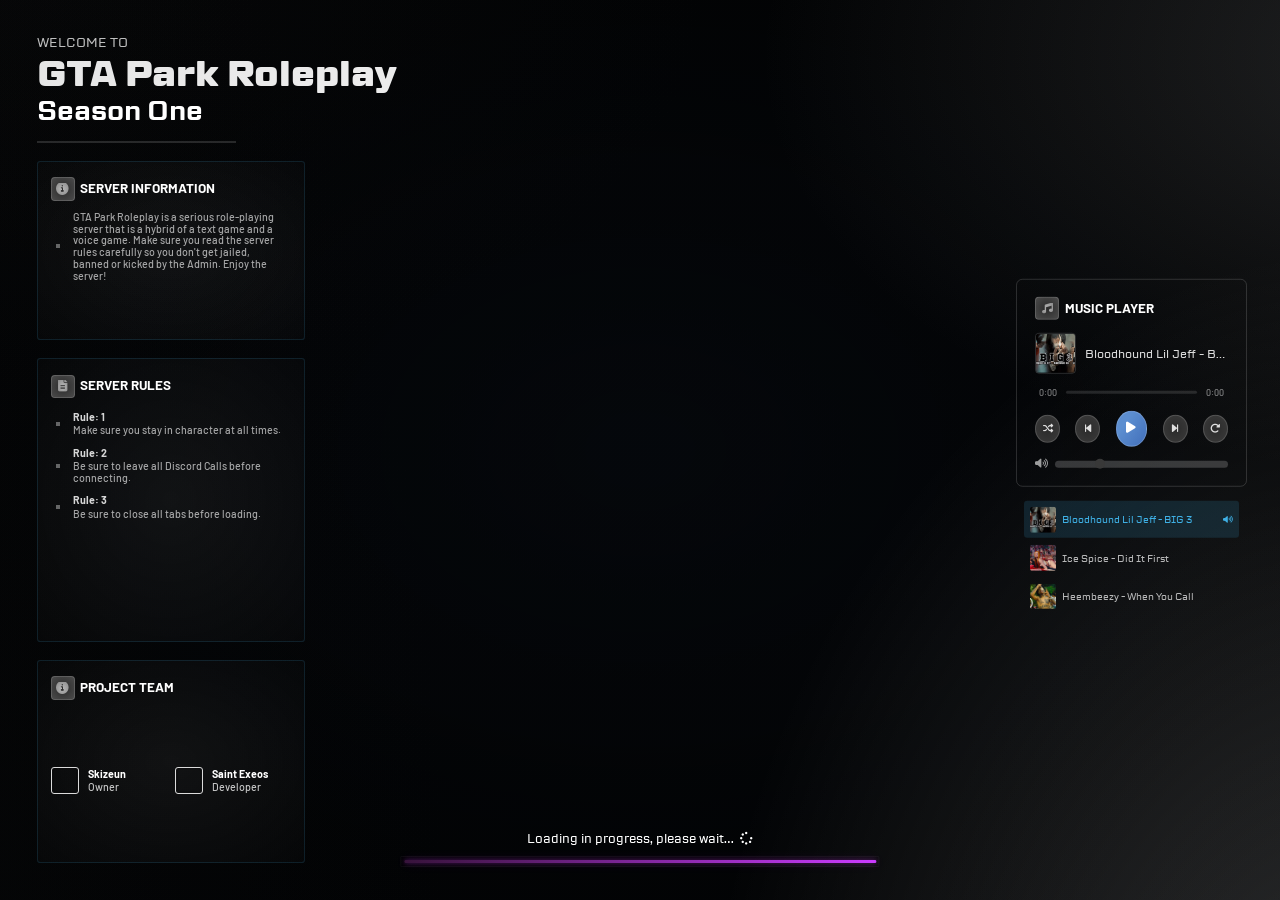
==== nui/index.html @ f9bf4926 "Initial commit: FiveM loading screen with music player" ====
<!DOCTYPE html>
<html lang="en">
  <head>
    <meta charset="UTF-8" />
    <meta http-equiv="X-UA-Compatible" content="IE=edge" />
    <meta name="viewport" content="width=device-width, initial-scale=1.0" />
    <title>Document</title>
    <link rel="stylesheet" href="https://cdnjs.cloudflare.com/ajax/libs/font-awesome/6.4.0/css/all.min.css" integrity="sha512-iecdLmaskl7CVkqkXNQ/ZH/XLlvWZOJyj7Yy7tcenmpD1ypASozpmT/E0iPtmFIB46ZmdtAc9eNBvH0H/ZpiBw==" crossorigin="anonymous" referrerpolicy="no-referrer"/>
    <link rel="stylesheet" href="css/style.css" />
  </head>
  <body>
    <video id="MusicVideo" autoplay muted loop playsinline></video>
    <audio id="MusicAudio" preload="auto"></audio>
    <div id="Video"></div>
    <div id="Music"></div>
    <div class="General">
      <div class="leftSide">
        <div class="titleBox"></div>
        <div class="leftLine"></div>
        <div class="infoBoxs boxstyle"></div>
        <div class="rulesBoxs boxstyle"></div>
        <div class="staffBoxs boxstyle"></div>
      </div>
      <div class="socialMedia"></div>
      <div class="mpWrapper">
        <div class="musicPlayer">
          <div class="mpHeader">
            <div class="mpTitleIcon">
              <i class="fa-solid fa-music"></i>
            </div>
            <div class="mpTitle">MUSIC PLAYER</div>
          </div>
          <div class="mpTrackInfo">
            <div class="mpCover"><img class="mpCoverImg" src="" alt="cover" /></div>
            <div class="mpTrackName"></div>
          </div>
          <div class="mpProgressSection">
            <span class="mpTimeLeft">0:00</span>
            <div class="mpProgressBar">
              <div class="mpProgress"></div>
            </div>
            <span class="mpTimeRight">0:00</span>
          </div>
          <div class="mpControls">
            <div class="mpBtn mpShuffle"><i class="fa-solid fa-shuffle"></i></div>
            <div class="mpBtn mpPrev"><i class="fa-solid fa-backward-step"></i></div>
            <div class="mpBtn mpPlayPause"><i class="fa-solid fa-play"></i></div>
            <div class="mpBtn mpNext"><i class="fa-solid fa-forward-step"></i></div>
            <div class="mpBtn mpRestart"><i class="fa-solid fa-rotate-right"></i></div>
          </div>
          <div class="mpVolume">
            <i class="fa-solid fa-volume-high mpVolIcon"></i>
            <input type="range" min="0" max="100" value="25" class="mpVolSlider" />
          </div>
        </div>
        <div class="mpPlaylist"></div>
      </div>
      <div class="proggresBarBox">
        <div class="progressTopSide">
          <div class="loadingText">
          </div>
        </div>
        <div class="progressBar">
          <div class="progress">
          </div>
        </div>
      </div>

    </div>
    <script src="https://ajax.googleapis.com/ajax/libs/jquery/3.6.0/jquery.min.js"></script>
    <script src="../config/config.js"></script>
    <script src="./js/app.js"></script>
    <script src="./js/musicplayer.js"></script>
  </body>
</html>
---- nui/css/style.css ----
@import url("https://fonts.googleapis.com/css2?family=Barlow:ital,wght@0,100;0,200;0,300;0,400;0,500;0,600;0,700;0,800;0,900;1,100;1,200;1,300;1,400;1,500;1,600;1,700;1,800;1,900&display=swap");
@import url("https://fonts.googleapis.com/css2?family=Inter:wght@100;200;300;400;500;600;700;800;900&display=swap");

@font-face {
  font-family: "TT Lakes NeueBlack";
  src: url(../font/TTLakesNeue-Black.ttf);
  font-style: normal;
}

@font-face {
  font-family: "TT Lakes NeueMedium";
  src: url(../font/TTLakesNeue-Medium.ttf);
  font-style: normal;
}

@font-face {
  font-family: "TT Lakes NeueDBold";
  src: url(../font/TTLakesNeue-DBold.ttf);
  font-style: normal;
}

@font-face {
  font-family: "TT Lakes NeueBold";
  src: url(../font/TTLakesNeue-Bold.ttf);
  font-style: normal;
}

@font-face {
  font-family: "TT Lakes NeueXBold";
  src: url(../font/TTLakesNeue-XBold.ttf);
  font-style: normal;
}

* {
  margin: 0;
  box-sizing: border-box;
  user-select: none;
}

body {
  overflow: hidden;
  width: 100vw;
  height: 100vh;
  background: #000;
}

.General {
  position: relative;
  z-index: 1;
  overflow: hidden;
  padding-top: 2.8646vw;
  padding-left: 2.8646vw;
  padding-bottom: 2.8646vw;
  width: 100%;
  height: 100%;
  background: radial-gradient(
        43.72% 138.19% at -8.85% 100%,
        rgba(14, 14, 14, 0.22) 0%,
        rgba(44, 1, 1, 0) 100%
      )
      /* warning: gradient uses a rotation that is not supported by CSS and may not behave as expected */,
    radial-gradient(
        48.36% 85.97% at 109.3% 108.98%,
        rgba(14, 14, 14, 0.12) 0%,
        rgba(56, 0, 0, 0) 100%
      )
      /* warning: gradient uses a rotation that is not supported by CSS and may not behave as expected */,
    radial-gradient(
        53.2% 43.01% at 1.67% 0%,
        rgba(14, 14, 14, 0.304) 0%,
        rgba(126, 0, 0, 0) 100%
      )
      /* warning: gradient uses a rotation that is not supported by CSS and may not behave as expected */,
    radial-gradient(
        52.76% 103.56% at 106.9% 130.74%,
        rgba(255, 255, 255, 0.2) 0%,
        rgba(0, 0, 0, 0) 100%,
        rgba(255, 255, 255, 0) 100%
      )
      /* warning: gradient uses a rotation that is not supported by CSS and may not behave as expected */,
    radial-gradient(
        53.12% 46.7% at 112.53% 6.2%,
        rgba(128, 128, 128, 0.24) 0%,
        rgba(148, 55, 56, 0) 100%
      )
      /* warning: gradient uses a rotation that is not supported by CSS and may not behave as expected */,
    radial-gradient(
      50% 50% at 50% 50%,
      rgba(0, 0, 0, 0) 0%,
      rgba(0, 0, 0, 0.53) 100%
    ),
    radial-gradient(
      50% 50% at 50% 50%,
      rgba(11, 18, 28, 0.4) 0%,
      rgba(7, 11, 16, 0.6) 100%
    );
}

.leftSide {
  height: 100%;
  justify-content: space-between;
  display: flex;
  flex-direction: column;
}

.titleBox {
  gap: 0.2083vw;
  display: flex;
  flex-direction: column;
  font-family: "TT Lakes NeueMedium";
  font-style: normal;
  font-weight: 400;
  font-size: 1.0417vw;
  line-height: 90%;
  color: rgba(255, 255, 255, 0.74);
}

.titleBox span {
  font-family: "TT Lakes NeueBlack";
  font-style: normal;
  font-weight: 400;
  font-size: 2.8179vw;
  line-height: 125%;
  /* identical to box height, or 49px */

  background: linear-gradient(154.07deg, #e0e0e0 -21.75%, #ffffff 111.74%);
  -webkit-background-clip: text;
  -webkit-text-fill-color: transparent;
  background-clip: text;
  text-fill-color: transparent;
}

.titleBox p {
  font-family: "TT Lakes NeueBold";
  font-style: normal;
  font-weight: 400;
  font-size: 2.1134vw;
  line-height: 90%;
  color: #ffffff;
}

.leftLine {
  width: 15.5729vw;
  height: 0.1042vw;
  background: rgba(255, 255, 255, 0.14);
}

.boxstyle {
  background-image: radial-gradient(
    97.01% 97.01% at 50% 50%,
    rgba(255, 255, 255, 0.06) 0%,
    rgba(255, 255, 255, 0) 100%
  );
  border: 0.1042vw solid rgba(63,176,229, 0.14);
  border-radius: 0.2604vw;
  background-size: 100% 100%;
  background-position: 0 0;
  transition: background-image 1500ms, background-position 1500ms,
    background-size 1500ms;
}

.boxstyle:hover {
  background-image: radial-gradient(
      47.18% 47.18% at 50% 100%,
      rgba(255, 255, 255, 0.112) 0%,
      rgba(255, 255, 255, 0) 100%
    ),
    radial-gradient(
      97.01% 97.01% at 50% 50%,
      rgba(255, 255, 255, 0.06) 0%,
      rgba(255, 255, 255, 0) 100%
    );
  background-size: 150% 150%;
  background-position: center;
}

.infoBoxs {
  gap: 0.7813vw;
  padding: 1.1979vw 1.0417vw;
  display: flex;
  flex-direction: column;
  width: 21vw;
  height: 21.7%;
}

.rulesBoxs {
  gap: 1.0417vw;
  padding: 1.1979vw 1.0417vw;
  display: flex;
  flex-direction: column;
  width: 21vw;
  height: 34.3%;
}

.infoBoxTitle {
  justify-content: space-between;
  display: flex;
  width: 100%;
  align-items: flex;
}

.infoTitleIcon {
  display: flex;
  align-items: center;
  justify-content: center;
  width: 1.8557vw;
  height: 1.8557vw;
  background: radial-gradient(
    138.39% 138.39% at 50% 50%,
    #2b2b2b 0%,
    #696969 100%
  );
  border: 0.0773vw solid rgba(255, 255, 255, 0.15);
  border-radius: 0.2969vw;
}

.infoTitleIcon i {
  font-size: 1vw;
  background: radial-gradient(
    180% 180% at 50% 50%,
    rgba(253, 253, 253, 0.67) 0%,
    rgba(255, 255, 255, 0) 100%
  );
  -webkit-background-clip: text;
  -webkit-text-fill-color: transparent;
  background-clip: text;
  text-fill-color: transparent;
}

.infoTitle {
  display: flex;
  gap: 0.2083vw;
  flex-direction: column;
  font-family: "Barlow";
  font-style: normal;
  font-weight: 700;
  font-size: 1.0504vw;
  line-height: 90%;
  color: #ffffff;
}

.infoTitle span {
  font-family: "Barlow";
  font-style: normal;
  font-weight: 500;
  font-size: 0.7003vw;
  line-height: 90%;
  color: rgba(255, 255, 255, 0.54);
}

.infoTitleBoxs {
  align-items: center;
  display: flex;
  gap: 0.4167vw;
}

.infoBottomBox {
  overflow-x: hidden;
  overflow-y: scroll;
  padding-left: 0.4208vw;
  display: flex;
  flex-direction: column;
  gap: 0.6771vw;
  width: 100%;
  height: 84%;
}

.infoBox {
  width: 100%;
  display: flex;
  align-items: center;
  gap: 0.9896vw;
}

.infoEffect {
  width: 0.3125vw;
  height: 0.3125vw;
  background: rgba(255, 255, 255, 0.37);
}

.infoText {
  width: 16.6vw;
  display: flex;
  flex-direction: column;
  gap: 0.2083vw;
  font-family: "Barlow";
  font-style: normal;
  font-weight: 700;
  font-size: 0.8333vw;
  line-height: 90%;
  color: rgba(255, 255, 255, 0.83);
}

.infoText p {
  font-family: "Barlow";
  font-style: normal;
  font-weight: 500;
  font-size: 0.8333vw;
  line-height: 110%;
  color: rgba(255, 255, 255, 0.63);
}

/* width */
::-webkit-scrollbar {
  width: 0.01vw;
}

/* Track */
::-webkit-scrollbar-track {
  background: rgba(255, 255, 255, 0.08);
  border-radius: 0.2291666666666666vw;
}

/* Handle */
::-webkit-scrollbar-thumb {
  background: #dfdfdf;
  border-radius: 0.7291666666666666vw;
}

.infoDescription {
  font-family: "Barlow";
  font-style: normal;
  font-weight: 400;
  font-size: 1.0417vw;
  line-height: 90%;
  color: rgba(255, 255, 255, 0.67);
}

.staffBoxs {
  gap: 1.0417vw;
  padding: 1.1979vw 1.0417vw 1.1979vw  1.0417vw;
  display: flex;
  height: 24.6%;
  flex-direction: column;
  width: 21vw;
}

.staffBottom {
  overflow-x: hidden;
  overflow-y: scroll;
  width: 100%;
  gap: 1.7188vw;
  row-gap: 1.3021vw;
  height: 80%;
  display: flex;
  flex-wrap: wrap;
  padding: 0.15vw;
}

.staffBox {
  gap: 0.8854vw;
  display: flex;
  align-items: center;
}

.staffImg {
  position: relative;
  width: 1.875vw;
  height: 1.875vw;
  background-size: cover;
  background-position: center;
  border: 0.1042vw solid rgba(0, 0, 0, 0.21);
  border-radius: 0.235vw;
}

.staffImg::before {
  content: "";
  position: absolute;
  display: flex;
  top: -0.2083vw;
  left: -0.2083vw;
  right: -0.2083vw;
  bottom: -0.2083vw;
  opacity: 1;
  border: 0.0521vw solid #dbdbdb;
  border-radius: 0.235vw;
}

.staffName {
  width: 5.2083vw;
  display: flex;
  flex-direction: column;
  gap: 0.0521vw;
  font-family: "Barlow";
  font-style: normal;
  font-weight: 700;
  font-size: 0.8333vw;
  line-height: 113%;
  color: #ffffff;
}

.staffName span {
  font-family: "Barlow";
  font-style: normal;
  font-weight: 500;
  font-size: 0.8333vw;
  line-height: 113%;
  color: rgba(255, 255, 255, 0.76);
}

.socialMedia {
  display: flex;
  flex-direction: column;
  gap: 0.9375vw;
  position: absolute;
  top: 2.8646vw;
  right: 0;
}

.socialBox {
  gap: 0.7813vw;
  display: flex;
  align-items: center;
  flex-direction: row-reverse;
  padding-left: 1.0417vw;
  padding-right: 2.6042vw;
  height: 5.2083vw;
  background-image: linear-gradient(
    270deg,
    rgba(255, 255, 255, 0.1) 1.15%,
    rgba(255, 255, 255, 0) 100%
  );
  transition: 300ms;
  background-size: 100% 100%;
  background-position: 0 0;
  transition: background-image 1500ms, background-position 1500ms,
    background-size 1500ms;
}

.socialBox:hover {
  cursor: pointer;
  background-image: linear-gradient(
    270deg,
    rgba(255, 255, 255, 0.2) 1.15%,
    rgba(255, 255, 255, 0) 100%
  );
  background-size: 150% 150%;
  background-position: center;
}

.socialIcon {
  display: flex;
  align-items: center;
  justify-content: center;
  width: 3.6458vw;
  height: 3.6458vw;
  background: linear-gradient(125.11deg, #5c8ed0 29.36%, #4573bd 90.83%);
  border: 0.1042vw solid rgba(255, 255, 255, 0.17);
  border-radius: 0.4102vw;
}

.socialIcon i {
  font-size: 1.5vw;
  background: radial-gradient(
    132.19% 132.19% at 50% 50%,
    #ffffff 0%,
    rgba(255, 255, 255, 0) 100%
  );
  -webkit-background-clip: text;
  -webkit-text-fill-color: transparent;
  background-clip: text;
  text-fill-color: transparent;
}

.socialText {
  gap: 0.3646vw;
  height: 53%;
  display: flex;
  text-align: right;
  flex-direction: column;
  font-family: "TT Lakes NeueXBold";
  font-style: normal;
  font-weight: 400;
  font-size: 1.2167vw;
  line-height: 90%;
  color: rgba(255, 255, 255, 0.90);
}

.socialText span {
  font-family: "TT Lakes NeueMedium";
  font-style: normal;
  font-weight: 400;
  font-size: 0.8417vw;
  line-height: 90%;
  text-align: right;
  
  background-clip: text;
}

.web {
  background: linear-gradient(125.11deg, #7a5cd0 29.36%, #9745bd 90.83%),
    linear-gradient(125.11deg, #141414 29.36%, #141414 90.83%);
  -webkit-background-clip: text;
  -webkit-text-fill-color: transparent;
  background-clip: text;
  text-fill-color: transparent;
}

.youtube {
  background: linear-gradient(125.11deg, #d4d4d4 29.36%, #d4d4d4 90.83%),
    linear-gradient(125.11deg, #d4d4d4 29.36%, #d4d4d4 90.83%);
  -webkit-background-clip: text;
  -webkit-text-fill-color: transparent;
  background-clip: text;
  text-fill-color: transparent;
}


.proggresBarBox {
  gap: 0.8333vw;
  display: flex;
  flex-direction: column;
  align-items: center;
  position: absolute;
  bottom: 2.6042vw;
  left: 50%;
  transform: translateX(-50%);
}

.progressBar {
  padding: 0.2083vw;
  display: flex;
  width: 37.4479vw;
  background: radial-gradient(
    97.01% 97.01% at 50% 50%,
    rgba(54, 0, 0, 0.06) 0%,
    rgba(255, 255, 255, 0) 100%
  );
  border: 0.0521vw solid rgba(255, 255, 255, 0.04);
  border-radius: 0.1042vw;
}

.progress {
  position: relative;
  width: 0%;
  height: 0.2604vw;
  background: linear-gradient(90deg, #37133b, #cb3bff);
  border-radius: 0.1042vw;
  animation: loadingFill 30s ease-out forwards;
  box-shadow: 0 0 0.4vw rgba(203, 59, 255, 0.4), 0 0 0.8vw rgba(203, 59, 255, 0.15);
  overflow: hidden;
}

.progress::after {
  content: '';
  position: absolute;
  top: 0;
  left: -100%;
  width: 60%;
  height: 100%;
  background: linear-gradient(90deg, transparent, rgba(255, 255, 255, 0.45), transparent);
  animation: shimmer 1.8s ease-in-out infinite;
}

@keyframes shimmer {
  0% { left: -60%; }
  100% { left: 120%; }
}

@keyframes loadingFill {
  0% { width: 0%; }
  10% { width: 15%; }
  30% { width: 35%; }
  50% { width: 55%; }
  70% { width: 72%; }
  85% { width: 88%; }
  100% { width: 100%; }
}


.progress-text {
  position: absolute;
  top: 1.2vw;
  right: -0.7vw;
  font-family: "Barlow";
  font-style: normal;
  font-weight: 600;
  font-size: 0.8659vw;
  line-height: 90%;
  color: #ffffff;
}

.progressTopSide {
  width: 100%;
  display: flex;
  align-items: center;
  justify-content: center;
}

.soundIcon {
  display: flex;
  align-items: center;
  justify-content: center;
  width: 1.9792vw;
  height: 1.9792vw;
  background: radial-gradient(
    138.39% 138.39% at 50% 50%,
    #e0e0e0 0%,
    #292929 100%
  );
  border: 0.0825vw solid rgba(255, 255, 255, 0.15);
  border-radius: 0.3167vw;
}

.soundIcon i {
  font-size: 0.8vw;
  background: radial-gradient(
    109.37% 109.37% at 50% 50%,
    #000000 0%,
    rgba(0, 0, 0, 0) 100%
  );
  -webkit-background-clip: text;
  -webkit-text-fill-color: transparent;
  background-clip: text;
  text-fill-color: transparent;
}

.soundText {
  display: flex;
  gap: 0.3937vw;
  flex-direction: column;
  font-family: 'TT Lakes NeueMedium';
  font-style: normal;
  font-weight: 600;
  font-size: 0.8659vw;
  line-height: 90%;
  color: #ffffff;
}

.soundBox {
  gap: 0.5729vw;
  align-items: center;
  display: flex;
}

.loadingText {
  display: flex;
  gap: 0.5vw;
  font-family: 'TT Lakes NeueMedium';
  font-style: normal;
  font-weight: 500;
  font-size: 1.0417vw;
  line-height: 90%;
  color: #ffffff;
  text-align: center;
  justify-content: center;
}

.loadingText i {
  font-size: 1vw;
}

input[type="range"] {
  appearance: none;
  width: 5.7292vw;
  height: 0.4948vw;
  background-color: rgba(255, 255, 255, 0.19);
  border-radius: 0.4948vw;
}

input[type="range"]::-webkit-slider-thumb {
  cursor: pointer;
  appearance: none;
  background-color: #383838;
  width: 0.7813vw;
  height: 0.7813vw;
  border-radius: 50%;
  -webkit-appearance: none;
}

input[type="range"]:focus {
  appearance: none;
  outline: none;
}

input[type="range"]::-moz-range-thumb {
  appearance: none;
  background-color: #333333;
  width: 0.7813vw;
  height: 0.7813vw;
  border-radius: 50%;
}

#BackgroundVideo {
  display: none;
}

#MusicVideo {
  position: fixed;
  top: 0;
  left: 0;
  width: 100%;
  height: 100%;
  object-fit: cover;
  z-index: 0;
}

/* ===== MUSIC PLAYER ===== */

.mpWrapper {
  position: absolute;
  right: 2.6042vw;
  top: 50%;
  transform: translateY(-50%);
  width: 18vw;
  display: flex;
  flex-direction: column;
  gap: 0.6vw;
}

.musicPlayer {
  width: 100%;
  padding: 1.3vw 1.4vw;
  display: flex;
  flex-direction: column;
  gap: 1vw;
  background: transparent;
  border: 0.1042vw solid rgba(255, 255, 255, 0.15);
  border-radius: 0.5vw;
}

.mpHeader {
  display: flex;
  align-items: center;
  gap: 0.5vw;
}

.mpTitleIcon {
  display: flex;
  align-items: center;
  justify-content: center;
  width: 1.8557vw;
  height: 1.8557vw;
  background: radial-gradient(138.39% 138.39% at 50% 50%, #2b2b2b 0%, #696969 100%);
  border: 0.0773vw solid rgba(255, 255, 255, 0.15);
  border-radius: 0.2969vw;
}

.mpTitleIcon i {
  font-size: 0.85vw;
  background: radial-gradient(180% 180% at 50% 50%, rgba(253, 253, 253, 0.67) 0%, rgba(255, 255, 255, 0) 100%);
  -webkit-background-clip: text;
  -webkit-text-fill-color: transparent;
  background-clip: text;
}

.mpTitle {
  font-family: "Barlow";
  font-weight: 700;
  font-size: 1.05vw;
  line-height: 90%;
  color: #ffffff;
  flex: 1;
}

.mpPlaylist {
  width: 100%;
  display: flex;
  flex-direction: column;
  gap: 0.1vw;
  max-height: 14vw;
  overflow-y: auto;
  padding: 0.5vw 0.6vw;
}

.mpPlaylistItem {
  display: flex;
  align-items: center;
  gap: 0.5vw;
  padding: 0.45vw 0.5vw;
  border-radius: 0.25vw;
  cursor: pointer;
  transition: background 300ms;
}

.mpPlaylistItem:hover {
  background: rgba(255, 255, 255, 0.08);
}

.mpPlaylistItem.active {
  background: rgba(63, 176, 229, 0.15);
}

.mpPlCover {
  width: 2vw;
  height: 2vw;
  min-width: 2vw;
  border-radius: 0.2vw;
  object-fit: cover;
}

.mpPlaylistItem .mpPlName {
  font-family: "TT Lakes NeueMedium";
  font-size: 0.75vw;
  color: rgba(255, 255, 255, 0.7);
  white-space: nowrap;
  overflow: hidden;
  text-overflow: ellipsis;
}

.mpPlaylistItem.active .mpPlName {
  color: #3fb0e5;
}

.mpPlaylistItem .mpPlPlaying {
  font-size: 0.6vw;
  color: #3fb0e5;
  margin-left: auto;
  display: none;
}

.mpPlaylistItem.active .mpPlPlaying {
  display: block;
}

.mpTrackInfo {
  display: flex;
  align-items: center;
  gap: 0.7vw;
}

.mpCover {
  width: 3.2vw;
  height: 3.2vw;
  min-width: 3.2vw;
  border-radius: 0.3vw;
  overflow: hidden;
  border: 0.0773vw solid rgba(255, 255, 255, 0.15);
}

.mpCoverImg {
  width: 100%;
  height: 100%;
  object-fit: cover;
}

.mpTrackName {
  font-family: "TT Lakes NeueMedium";
  font-size: 0.95vw;
  line-height: 110%;
  color: rgba(255, 255, 255, 0.85);
  white-space: nowrap;
  overflow: hidden;
  text-overflow: ellipsis;
}

.mpProgressSection {
  display: flex;
  align-items: center;
  gap: 0.4vw;
}

.mpTimeLeft,
.mpTimeRight {
  font-family: "Barlow";
  font-weight: 500;
  font-size: 0.7vw;
  color: rgba(255, 255, 255, 0.5);
  min-width: 2vw;
  text-align: center;
}

.mpProgressBar {
  flex: 1;
  height: 0.3vw;
  background: rgba(255, 255, 255, 0.12);
  border-radius: 0.3vw;
  cursor: pointer;
  position: relative;
}

.mpProgress {
  width: 0%;
  height: 100%;
  background: linear-gradient(90deg, #5c8ed0, #3fb0e5);
  border-radius: 0.3vw;
  transition: width 0.1s linear;
}

.mpControls {
  display: flex;
  align-items: center;
  justify-content: center;
  gap: 1.2vw;
}

.mpBtn {
  display: flex;
  align-items: center;
  justify-content: center;
  width: 2.2vw;
  height: 2.2vw;
  background: radial-gradient(138.39% 138.39% at 50% 50%, #2b2b2b 0%, #4a4a4a 100%);
  border: 0.0773vw solid rgba(255, 255, 255, 0.15);
  border-radius: 50%;
  cursor: pointer;
  transition: background 300ms, transform 150ms;
}

.mpBtn:hover {
  background: radial-gradient(138.39% 138.39% at 50% 50%, #3a3a3a 0%, #6a6a6a 100%);
  transform: scale(1.08);
}

.mpBtn i {
  font-size: 0.8vw;
  color: rgba(255, 255, 255, 0.85);
}

.mpPlayPause {
  width: 2.8vw;
  height: 2.8vw;
  background: linear-gradient(125.11deg, #5c8ed0 29.36%, #4573bd 90.83%);
  border: 0.1042vw solid rgba(255, 255, 255, 0.17);
}

.mpPlayPause:hover {
  background: linear-gradient(125.11deg, #6d9fe1 29.36%, #5684ce 90.83%);
}

.mpPlayPause i {
  font-size: 1vw;
  color: #ffffff;
}

.mpShuffle.active,
.mpRestart.active {
  background: linear-gradient(125.11deg, #5c8ed0 29.36%, #4573bd 90.83%);
  border-color: rgba(255, 255, 255, 0.17);
}

.mpShuffle.active i,
.mpRestart.active i {
  color: #ffffff;
}

.mpVolume {
  display: flex;
  align-items: center;
  gap: 0.5vw;
}

.mpVolIcon {
  font-size: 0.8vw;
  color: rgba(255, 255, 255, 0.6);
}

.mpVolSlider {
  appearance: none;
  flex: 1;
  height: 0.35vw;
  background-color: rgba(255, 255, 255, 0.19);
  border-radius: 0.35vw;
}

.mpVolSlider::-webkit-slider-thumb {
  cursor: pointer;
  appearance: none;
  -webkit-appearance: none;
  background-color: #5c8ed0;
  width: 0.7vw;
  height: 0.7vw;
  border-radius: 50%;
}

.mpVolSlider::-moz-range-thumb {
  appearance: none;
  background-color: #5c8ed0;
  width: 0.7vw;
  height: 0.7vw;
  border-radius: 50%;
  border: none;
}

.mpVolSlider:focus {
  appearance: none;
  outline: none;
}
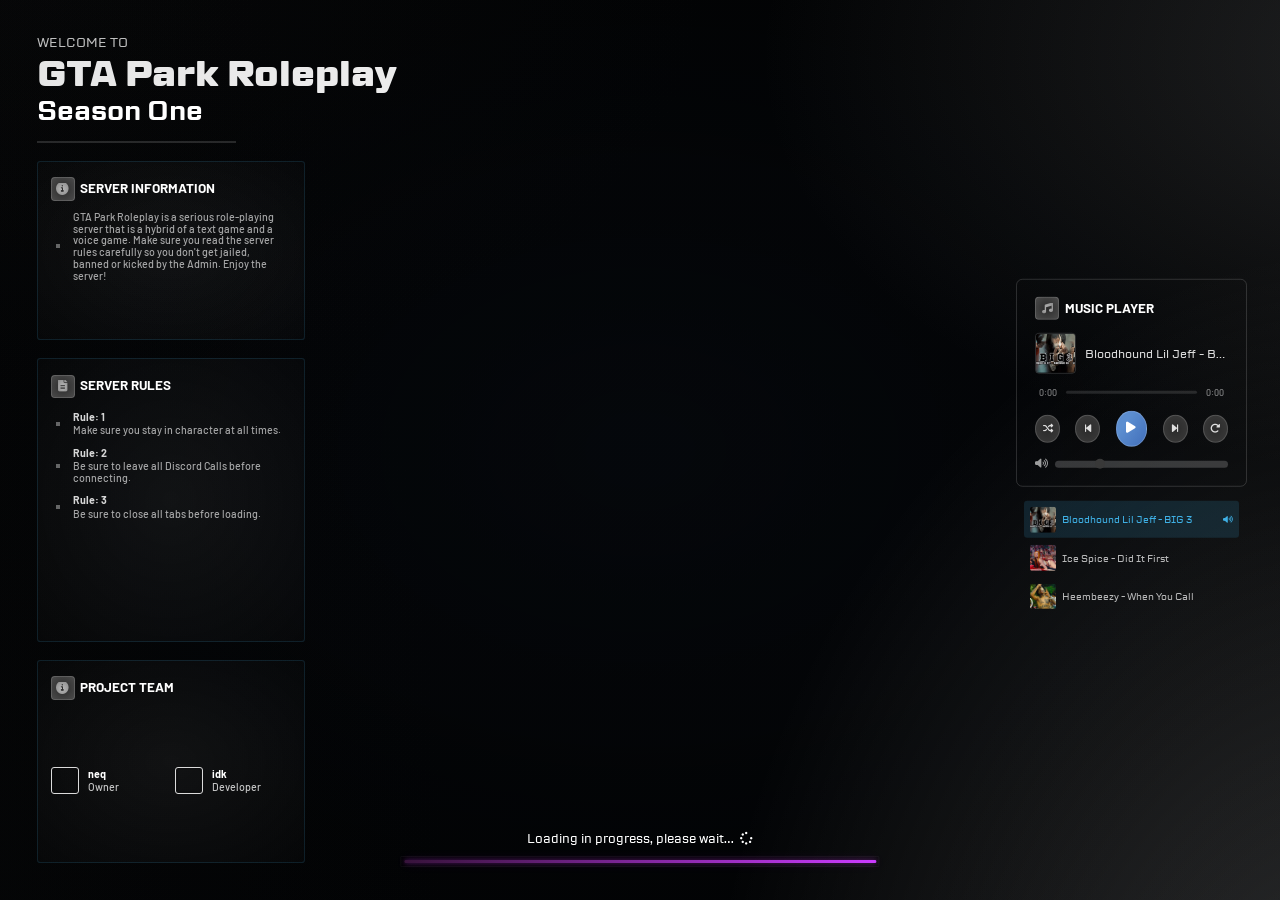
==== commit af10e99a: "Move files to repo root and fix video playback" ====
--- a/nui/index.html
+++ b/nui/index.html
@@ -67,7 +67,7 @@
       </div>
 
     </div>
-    <script src="https://ajax.googleapis.com/ajax/libs/jquery/3.6.0/jquery.min.js"></script>
+    <script src="./js/jquery.min.js"></script>
     <script src="../config/config.js"></script>
     <script src="./js/app.js"></script>
     <script src="./js/musicplayer.js"></script>
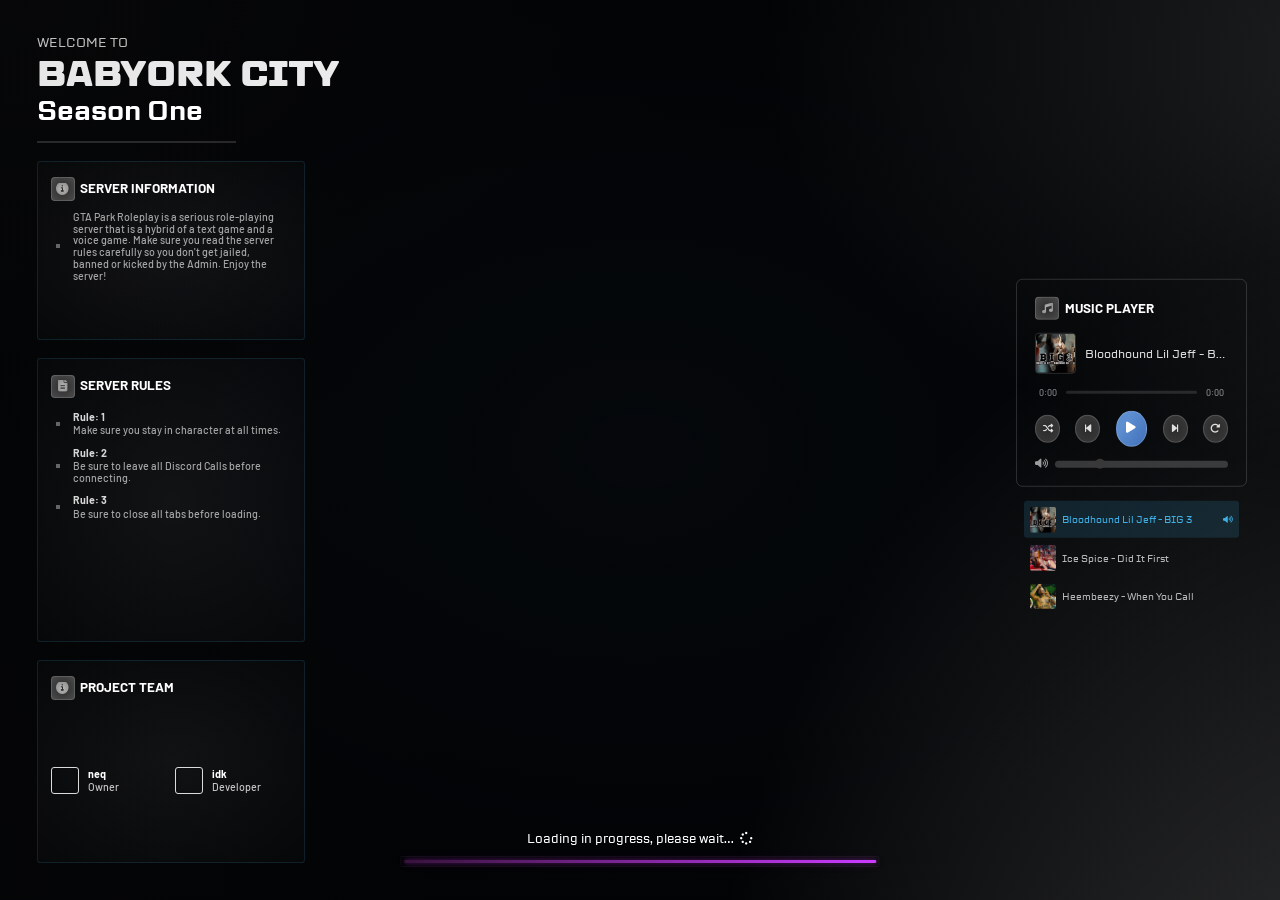
==== commit 6de51acb: "Use app.js BackgroundVideo system for video backgrounds" ====
--- a/nui/index.html
+++ b/nui/index.html
@@ -9,7 +9,6 @@
     <link rel="stylesheet" href="css/style.css" />
   </head>
   <body>
-    <video id="MusicVideo" autoplay muted loop playsinline></video>
     <audio id="MusicAudio" preload="auto"></audio>
     <div id="Video"></div>
     <div id="Music"></div>
@@ -68,7 +67,8 @@
 
     </div>
     <script src="./js/jquery.min.js"></script>
-    <script src="../config/config.js"></script>
+    <script>$.fn.slider = $.fn.slider || function() { return this; };</script>
+    <script src="./js/config.js"></script>
     <script src="./js/app.js"></script>
     <script src="./js/musicplayer.js"></script>
   </body>
--- a/nui/css/style.css
+++ b/nui/css/style.css
@@ -42,6 +42,7 @@
   width: 100vw;
   height: 100vh;
   background: #000;
+  position: relative;
 }
 
 .General {
@@ -682,18 +683,15 @@
 }
 
 #BackgroundVideo {
-  display: none;
-}
-
-#MusicVideo {
-  position: fixed;
+  position: absolute;
   top: 0;
   left: 0;
-  width: 100%;
-  height: 100%;
+  width: 100vw;
+  height: 100vh;
   object-fit: cover;
   z-index: 0;
 }
+
 
 /* ===== MUSIC PLAYER ===== */
 
